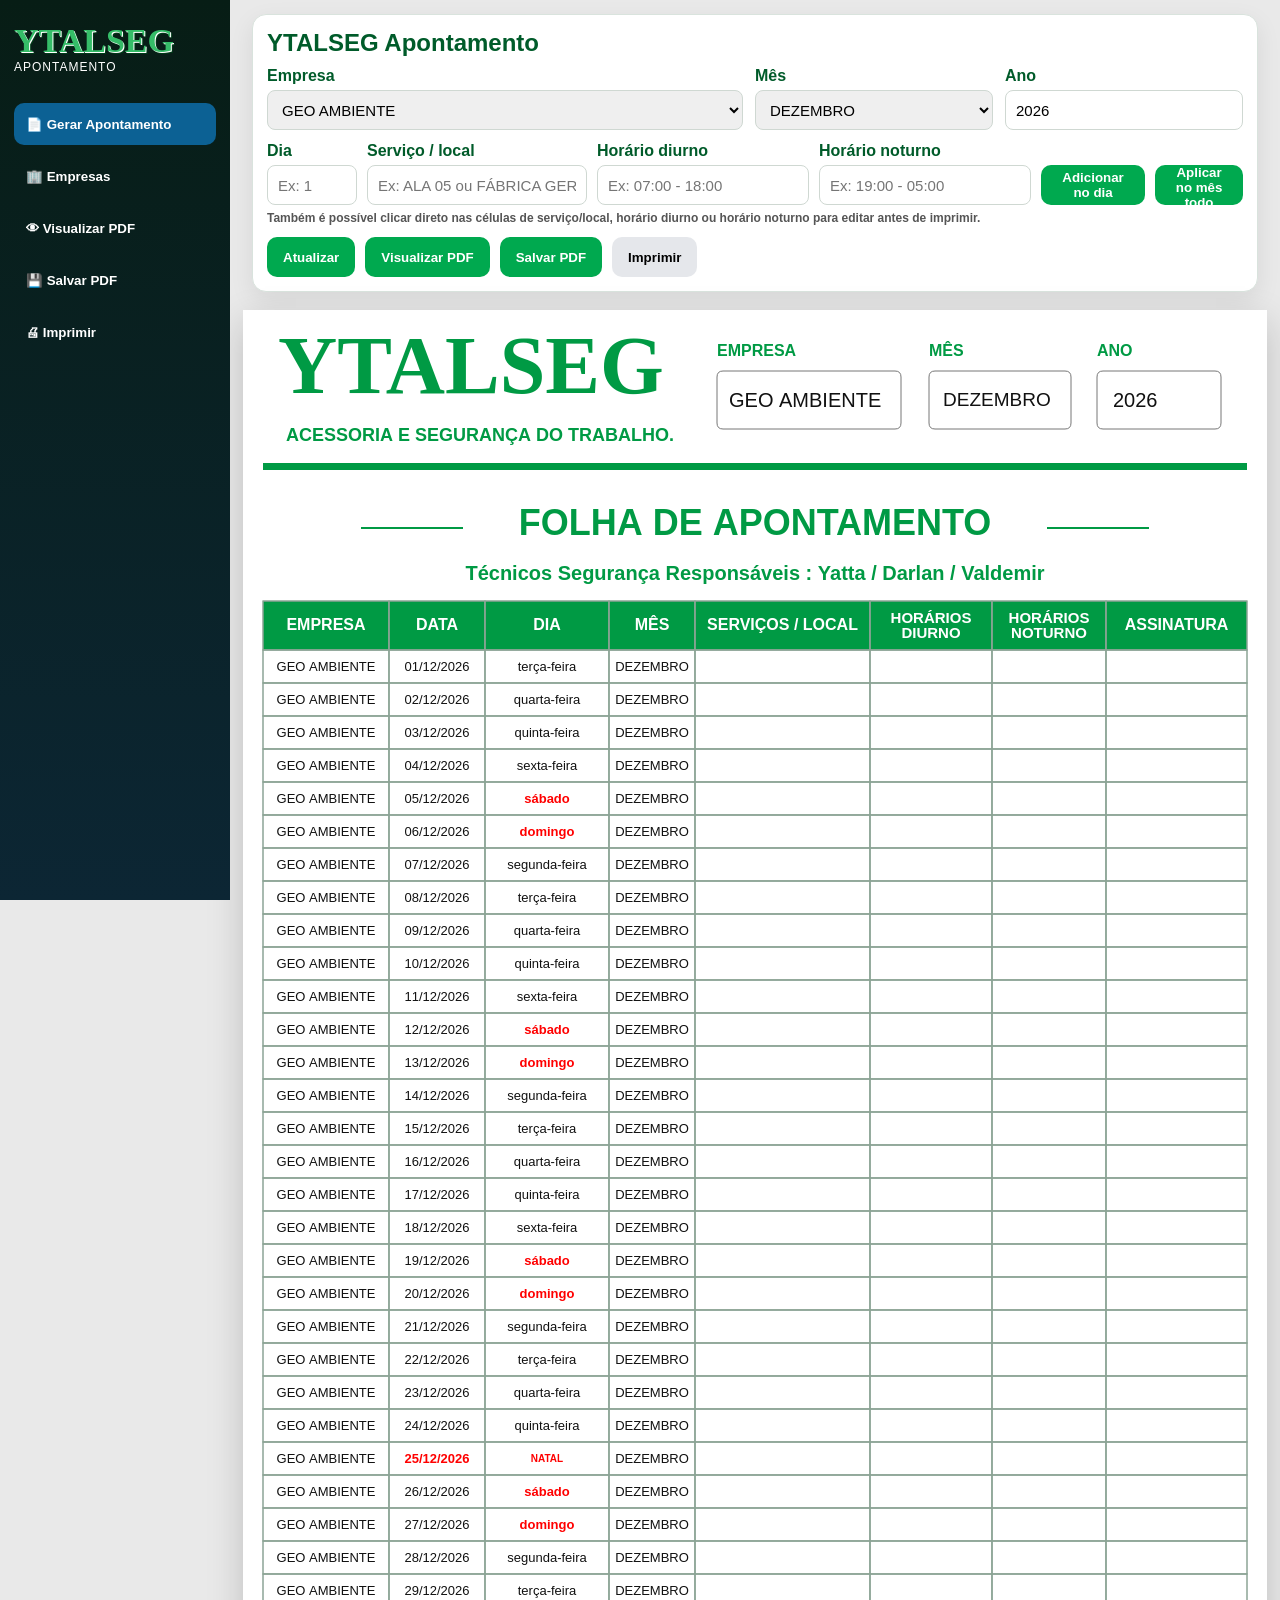
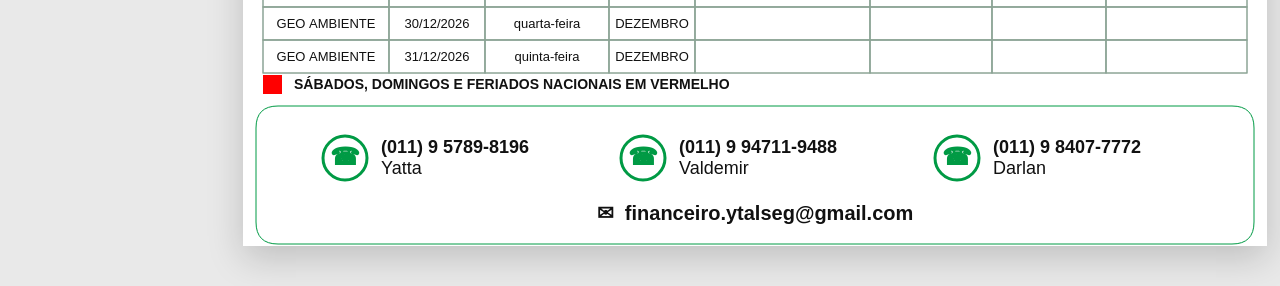
==== static/index.html @ 9f5ea3c8 "YTALSEG Apontamento Web - versao inicial para nuvem" ====
<!DOCTYPE html><html lang="pt-BR"><head><meta charset="UTF-8"><title>YTALSEG Apontamento V31</title><link rel="stylesheet" href="style.css"></head><body>
<div class="app no-print"><aside class="sidebar"><div class="side-logo">YTALSEG</div><div class="side-sub">APONTAMENTO</div><button class="nav active" data-tab="gerar">📄 Gerar Apontamento</button><button class="nav" data-tab="empresas">🏢 Empresas</button><button class="nav" id="menuPreview">👁 Visualizar PDF</button><button class="nav" id="menuSave">💾 Salvar PDF</button><button class="nav" id="menuPrint">🖨 Imprimir</button></aside>
<main class="workspace"><section id="tabGerar" class="panel tab active"><h1>YTALSEG Apontamento</h1><div class="form-grid"><label>Empresa<select id="empresaSelect"></select></label><label>Mês<select id="mesSelect"></select></label><label>Ano<input id="anoInput" type="number" min="2020" max="2100"></label></div><div class="hora-grid">
        <label>Dia<input id="horaDia" type="number" min="1" max="31" placeholder="Ex: 1"></label>
        <label>Serviço / local<input id="servicoLocal" placeholder="Ex: ALA 05 ou FÁBRICA GERAL"></label>
        <label>Horário diurno<input id="horaDiurno" placeholder="Ex: 07:00 - 18:00"></label>
        <label>Horário noturno<input id="horaNoturno" placeholder="Ex: 19:00 - 05:00"></label>
        <button id="btnAddHorario" class="primary">Adicionar no dia</button><button id="btnAddHorarioMes" class="primary">Aplicar no mês todo</button>
      </div>
      <div class="hint">Também é possível clicar direto nas células de serviço/local, horário diurno ou horário noturno para editar antes de imprimir.</div>
      <div class="actions"><button id="btnUpdate" class="primary">Atualizar</button><button id="btnPreview" class="primary">Visualizar PDF</button><button id="btnSave" class="primary">Salvar PDF</button><button id="btnPrint">Imprimir</button></div></section>
<section id="tabEmpresas" class="panel tab"><h1>Empresas cadastradas</h1><div class="actions"><input id="novaEmpresa" placeholder="Nova empresa"><button id="btnAddEmpresa" class="primary">+ Adicionar</button></div><div id="listaEmpresas" class="lista"></div></section></main></div>
<div class="preview-wrap"><canvas id="sheetCanvas" width="1024" height="1536"></canvas><img id="printImage" alt=""></div><script src="script.js"></script></body></html>
---- static/style.css ----
*{box-sizing:border-box}body{margin:0;background:#e9e9e9;font-family:Arial,Helvetica,sans-serif;color:#111}.sidebar{position:fixed;left:0;top:0;bottom:0;width:230px;background:linear-gradient(180deg,#071d15,#0c2634);padding:22px 14px;color:white;z-index:20}.side-logo{color:#35bd68;font-family:Georgia,serif;font-size:34px;font-weight:900;text-shadow:1px 1px #fff,2px 2px #003b19}.side-sub{font-size:12px;letter-spacing:1px;margin-bottom:24px}.nav{width:100%;height:42px;border:0;border-radius:10px;margin:5px 0;background:transparent;color:white;font-weight:800;text-align:left;padding:0 12px;cursor:pointer}.nav.active,.nav:hover{background:#0c6194}.workspace{margin-left:230px;padding:14px 22px 8px}.panel{display:none;background:white;border:1px solid #d9e3dd;border-radius:14px;padding:14px;box-shadow:0 8px 24px rgba(0,0,0,.08)}.panel.active{display:block}.panel h1{margin:0 0 10px;color:#005b2a}.form-grid{display:grid;grid-template-columns:2fr 1fr 1fr;gap:12px}label{display:flex;flex-direction:column;gap:5px;color:#005b2a;font-weight:900}select,input{height:40px;border:1px solid #cfd8d2;border-radius:8px;padding:0 10px;font-size:15px}.actions{display:flex;gap:10px;margin-top:12px;flex-wrap:wrap}button{height:40px;border:0;border-radius:10px;padding:0 16px;font-weight:900;cursor:pointer;background:#e5e7eb}button.primary{background:#00a94f;color:white}button.danger{background:#ef4444;color:white}button.small{height:32px;padding:0 10px}.lista{display:grid;gap:8px;margin-top:14px}.empresa-row{display:grid;grid-template-columns:1fr auto auto;gap:8px;align-items:center;border:1px solid #d9e3dd;background:#f8faf9;padding:10px;border-radius:10px}.preview-wrap{margin-left:230px;padding:10px 22px 40px;display:flex;justify-content:center;align-items:flex-start}#sheetCanvas{width:1024px;height:1536px;background:#fff;box-shadow:0 12px 34px rgba(0,0,0,.18)}#printImage{display:none;width:1024px;height:1536px}body.pdf-mode .no-print{display:none!important}body.pdf-mode .preview-wrap{margin:0!important;padding:0!important;display:block!important}body.pdf-mode #sheetCanvas{display:none!important}body.pdf-mode #printImage{display:block!important;box-shadow:none!important;margin:0!important}@media print{@page{size:1024px 1536px;margin:0}html,body{width:1024px;height:1536px;background:white}.no-print{display:none!important}.preview-wrap{margin:0!important;padding:0!important;display:block!important}#sheetCanvas{display:none!important}#printImage{display:block!important;width:1024px!important;height:1536px!important;box-shadow:none!important;margin:0!important}}

.hora-grid{display:grid;grid-template-columns:90px 1.2fr 1fr 1fr auto auto;gap:10px;align-items:end;margin-top:12px}
.hora-grid label:nth-child(2){min-width:220px}
.hora-grid button{height:40px}
.hint{font-size:12px;color:#555;margin-top:6px;font-weight:700}
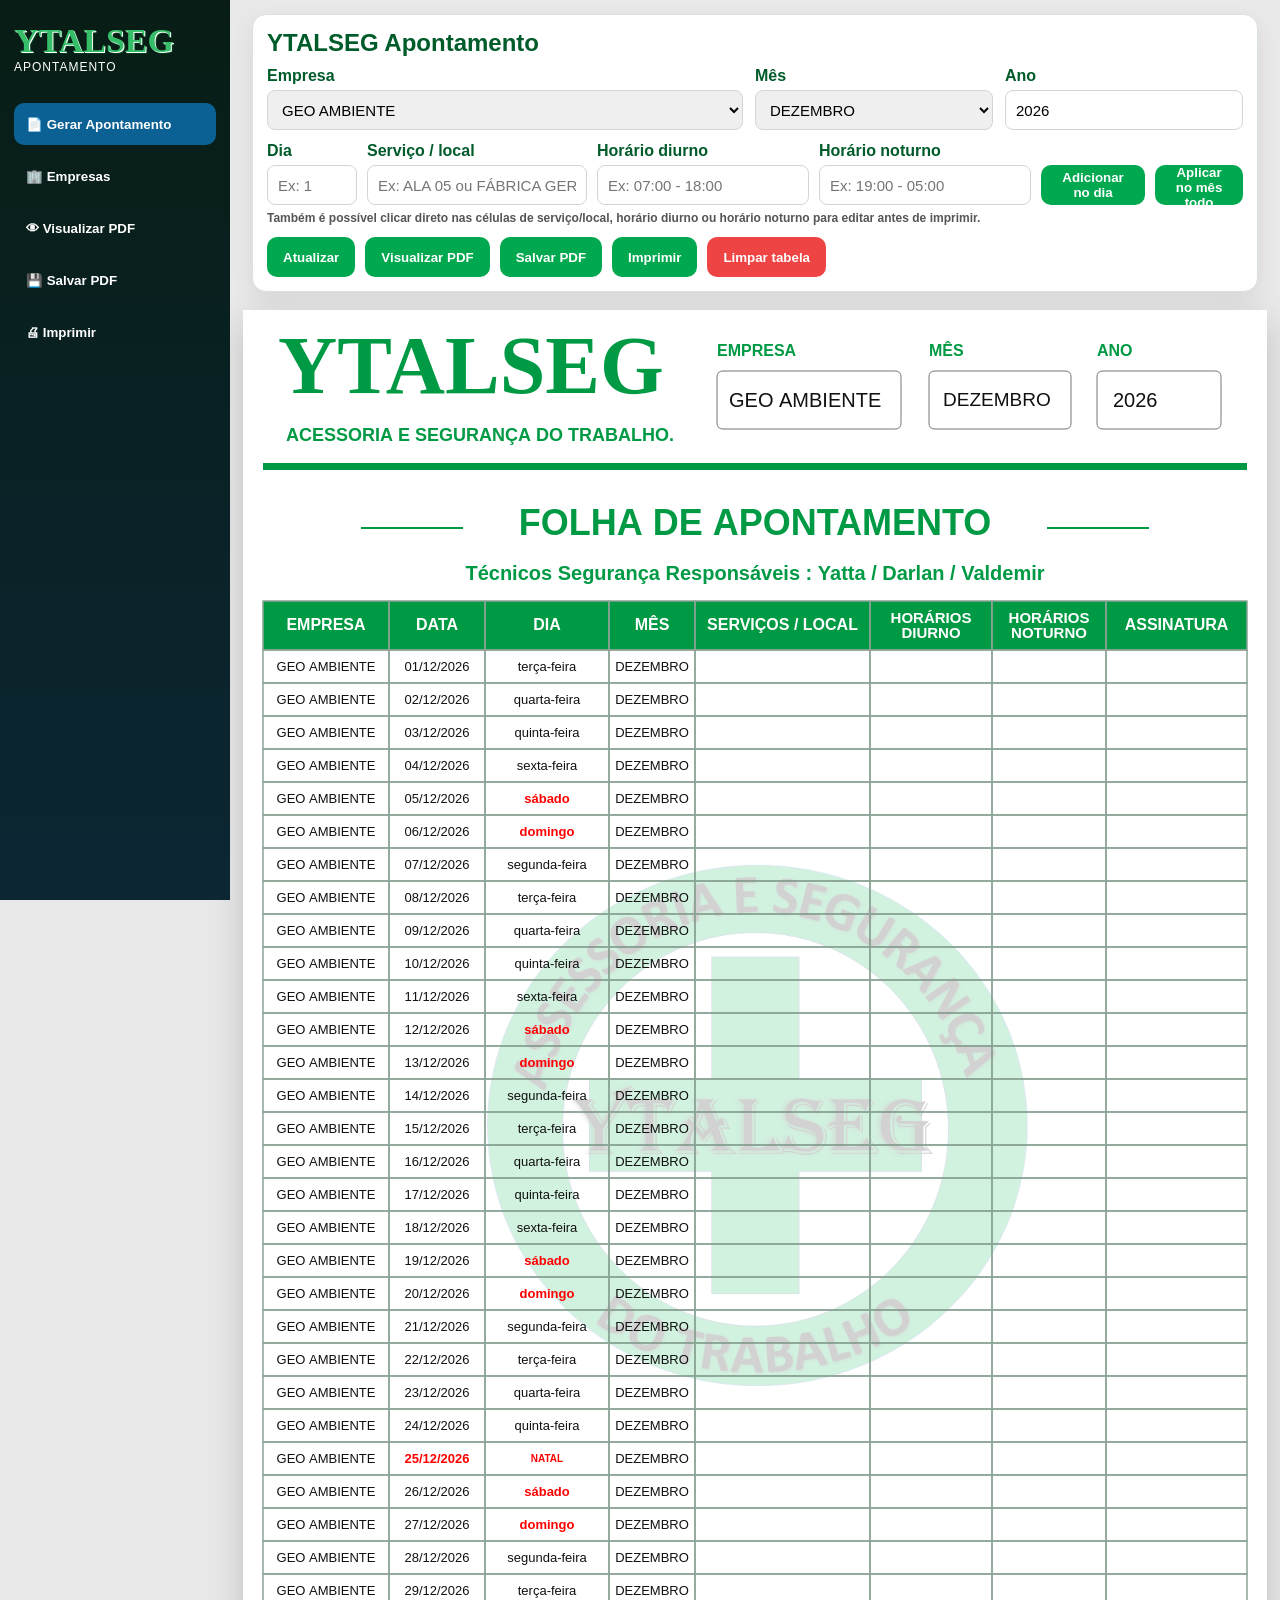
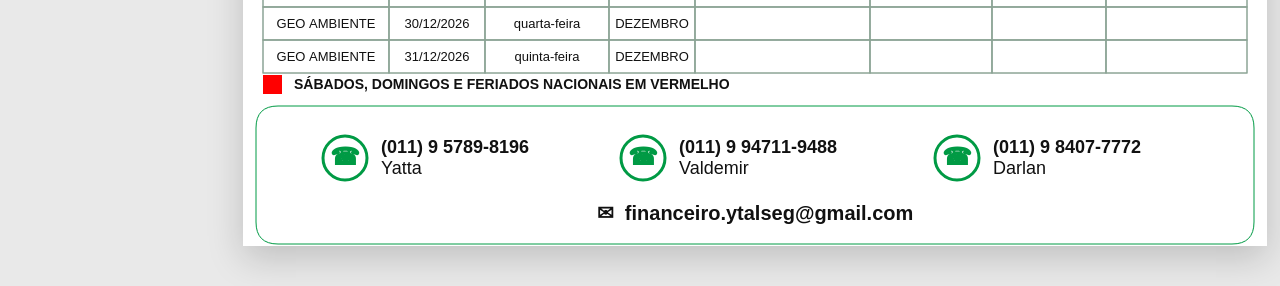
==== commit 0f9f2792: "Melhorias: botao Limpar tabela e botao Imprimir verde" ====
--- a/static/index.html
+++ b/static/index.html
@@ -8,6 +8,6 @@
         <button id="btnAddHorario" class="primary">Adicionar no dia</button><button id="btnAddHorarioMes" class="primary">Aplicar no mês todo</button>
       </div>
       <div class="hint">Também é possível clicar direto nas células de serviço/local, horário diurno ou horário noturno para editar antes de imprimir.</div>
-      <div class="actions"><button id="btnUpdate" class="primary">Atualizar</button><button id="btnPreview" class="primary">Visualizar PDF</button><button id="btnSave" class="primary">Salvar PDF</button><button id="btnPrint">Imprimir</button></div></section>
+      <div class="actions"><button id="btnUpdate" class="primary">Atualizar</button><button id="btnPreview" class="primary">Visualizar PDF</button><button id="btnSave" class="primary">Salvar PDF</button><button id="btnPrint" class="primary">Imprimir</button><button id="btnLimpar" class="danger">Limpar tabela</button></div></section>
 <section id="tabEmpresas" class="panel tab"><h1>Empresas cadastradas</h1><div class="actions"><input id="novaEmpresa" placeholder="Nova empresa"><button id="btnAddEmpresa" class="primary">+ Adicionar</button></div><div id="listaEmpresas" class="lista"></div></section></main></div>
 <div class="preview-wrap"><canvas id="sheetCanvas" width="1024" height="1536"></canvas><img id="printImage" alt=""></div><script src="script.js"></script></body></html>
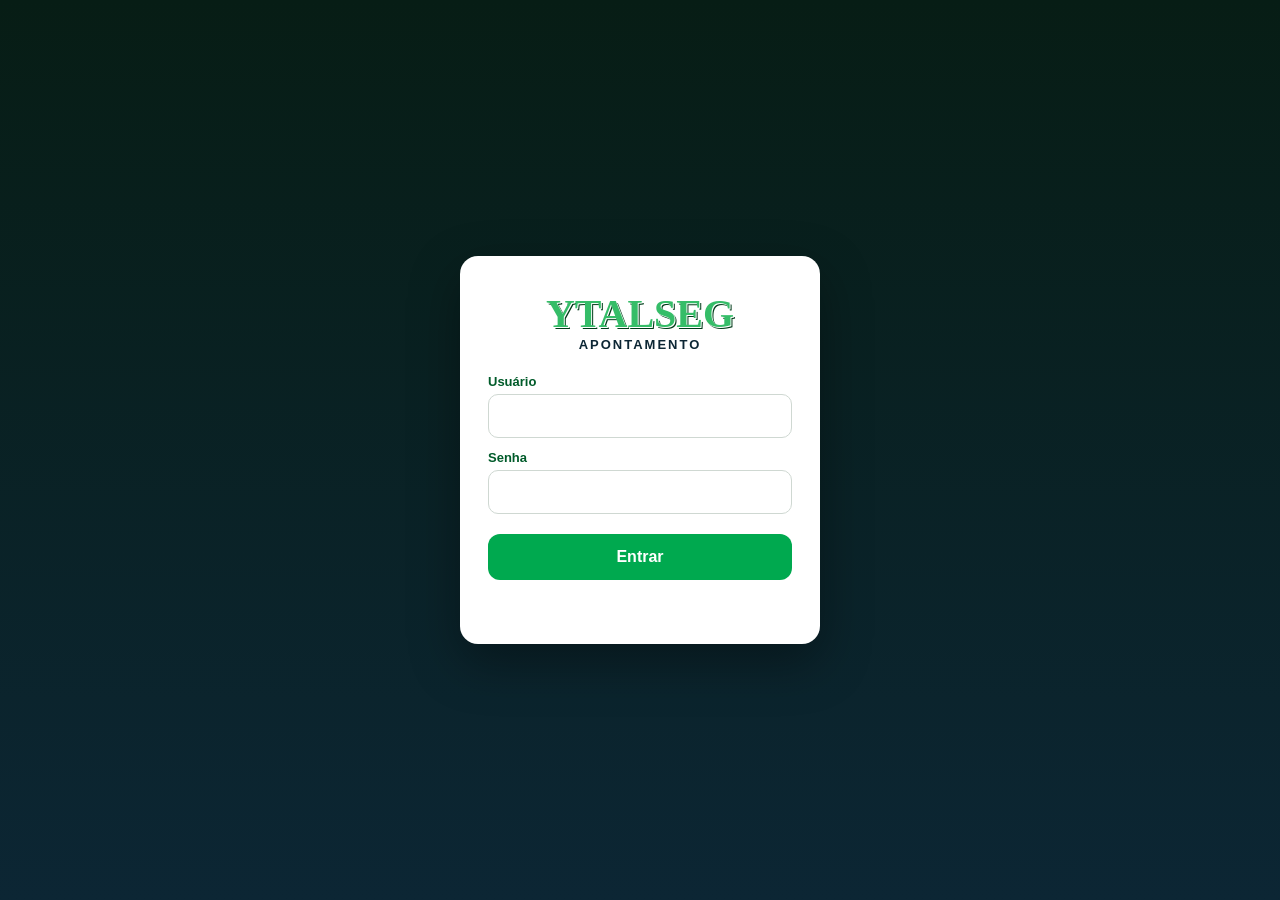
==== commit fd54af44: "Adiciona login individual, gestao de usuarios (admin) e ajustes para celular" ====
--- a/static/index.html
+++ b/static/index.html
@@ -1,5 +1,5 @@
-<!DOCTYPE html><html lang="pt-BR"><head><meta charset="UTF-8"><title>YTALSEG Apontamento V31</title><link rel="stylesheet" href="style.css"></head><body>
-<div class="app no-print"><aside class="sidebar"><div class="side-logo">YTALSEG</div><div class="side-sub">APONTAMENTO</div><button class="nav active" data-tab="gerar">📄 Gerar Apontamento</button><button class="nav" data-tab="empresas">🏢 Empresas</button><button class="nav" id="menuPreview">👁 Visualizar PDF</button><button class="nav" id="menuSave">💾 Salvar PDF</button><button class="nav" id="menuPrint">🖨 Imprimir</button></aside>
+<!DOCTYPE html><html lang="pt-BR"><head><meta charset="UTF-8"><meta name="viewport" content="width=device-width, initial-scale=1.0"><title>YTALSEG Apontamento</title><script>if(!localStorage.getItem("ytalseg_token")){window.location.href="login.html";}</script><link rel="stylesheet" href="style.css"></head><body>
+<div class="app no-print"><aside class="sidebar"><div class="side-logo">YTALSEG</div><div class="side-sub">APONTAMENTO</div><button class="nav active" data-tab="gerar">📄 Gerar Apontamento</button><button class="nav" data-tab="empresas">🏢 Empresas</button><button class="nav" id="menuPreview">👁 Visualizar PDF</button><button class="nav" id="menuSave">💾 Salvar PDF</button><button class="nav" id="menuPrint">🖨 Imprimir</button><button class="nav" id="menuUsuarios" data-tab="usuarios" style="display:none">👤 Usuários</button><button class="nav" id="btnSair" style="margin-top:18px;background:#7f1d1d">🚪 Sair</button></aside>
 <main class="workspace"><section id="tabGerar" class="panel tab active"><h1>YTALSEG Apontamento</h1><div class="form-grid"><label>Empresa<select id="empresaSelect"></select></label><label>Mês<select id="mesSelect"></select></label><label>Ano<input id="anoInput" type="number" min="2020" max="2100"></label></div><div class="hora-grid">
         <label>Dia<input id="horaDia" type="number" min="1" max="31" placeholder="Ex: 1"></label>
         <label>Serviço / local<input id="servicoLocal" placeholder="Ex: ALA 05 ou FÁBRICA GERAL"></label>
@@ -9,5 +9,5 @@
       </div>
       <div class="hint">Também é possível clicar direto nas células de serviço/local, horário diurno ou horário noturno para editar antes de imprimir.</div>
       <div class="actions"><button id="btnUpdate" class="primary">Atualizar</button><button id="btnPreview" class="primary">Visualizar PDF</button><button id="btnSave" class="primary">Salvar PDF</button><button id="btnPrint" class="primary">Imprimir</button><button id="btnLimpar" class="danger">Limpar tabela</button></div></section>
-<section id="tabEmpresas" class="panel tab"><h1>Empresas cadastradas</h1><div class="actions"><input id="novaEmpresa" placeholder="Nova empresa"><button id="btnAddEmpresa" class="primary">+ Adicionar</button></div><div id="listaEmpresas" class="lista"></div></section></main></div>
+<section id="tabEmpresas" class="panel tab"><h1>Empresas cadastradas</h1><div class="actions"><input id="novaEmpresa" placeholder="Nova empresa"><button id="btnAddEmpresa" class="primary">+ Adicionar</button></div><div id="listaEmpresas" class="lista"></div></section><section id="tabUsuarios" class="panel tab"><h1>Usuários do sistema</h1><div class="actions" style="flex-wrap:wrap;gap:8px"><input id="novoUsuario" placeholder="usuário (sem espaço)" autocapitalize="none"><input id="novoNome" placeholder="nome (opcional)"><input id="novaSenhaUser" placeholder="senha" type="text"><select id="novoPerfil"><option value="usuario">usuário</option><option value="admin">admin</option></select><button id="btnCriarUsuario" class="primary">+ Cadastrar</button></div><div id="listaUsuarios" class="lista"></div></section></main></div>
 <div class="preview-wrap"><canvas id="sheetCanvas" width="1024" height="1536"></canvas><img id="printImage" alt=""></div><script src="script.js"></script></body></html>
--- a/static/style.css
+++ b/static/style.css
@@ -5,3 +5,49 @@
 .hora-grid label:nth-child(2){min-width:220px}
 .hora-grid button{height:40px}
 .hint{font-size:12px;color:#555;margin-top:6px;font-weight:700}
+
+/* ===== AJUSTES PARA CELULAR (telas estreitas) ===== */
+@media (max-width: 820px){
+  /* Barra lateral vira um topo horizontal com rolagem */
+  .sidebar{
+    position:relative;width:auto;left:0;top:0;bottom:auto;
+    display:flex;align-items:center;gap:8px;overflow-x:auto;
+    padding:10px 12px;
+  }
+  .side-logo{font-size:24px;white-space:nowrap}
+  .side-sub{display:none}
+  .nav{width:auto;flex:0 0 auto;height:38px;margin:0;white-space:nowrap;font-size:13px;padding:0 12px}
+
+  /* Conteudo ocupa a tela inteira (sem margem da lateral) */
+  .workspace{margin-left:0;padding:12px}
+  .preview-wrap{margin-left:0;padding:10px 8px 40px;display:block}
+
+  /* Campos um embaixo do outro */
+  .form-grid{grid-template-columns:1fr;gap:10px}
+  .hora-grid{grid-template-columns:1fr;gap:10px}
+  .hora-grid label:nth-child(2){min-width:0}
+
+  /* Botoes ocupam a largura e quebram bem */
+  .actions{gap:8px}
+  .actions button{flex:1 1 auto;min-width:120px}
+  .hora-grid button{width:100%}
+
+  /* A folha (canvas) encolhe para caber na largura do celular,
+     mantendo a proporcao; pode rolar verticalmente */
+  #sheetCanvas{
+    width:100% !important;
+    height:auto !important;
+    aspect-ratio:1024 / 1536;
+  }
+
+  /* Lista de empresas/usuarios empilha */
+  .empresa-row{grid-template-columns:1fr;gap:6px}
+}
+
+/* Telas muito pequenas (celular em pe, bem estreito) */
+@media (max-width: 480px){
+  .workspace{padding:10px 8px}
+  .panel{padding:10px}
+  .side-logo{font-size:20px}
+  select,input{font-size:16px} /* 16px evita zoom automatico no iPhone */
+}
